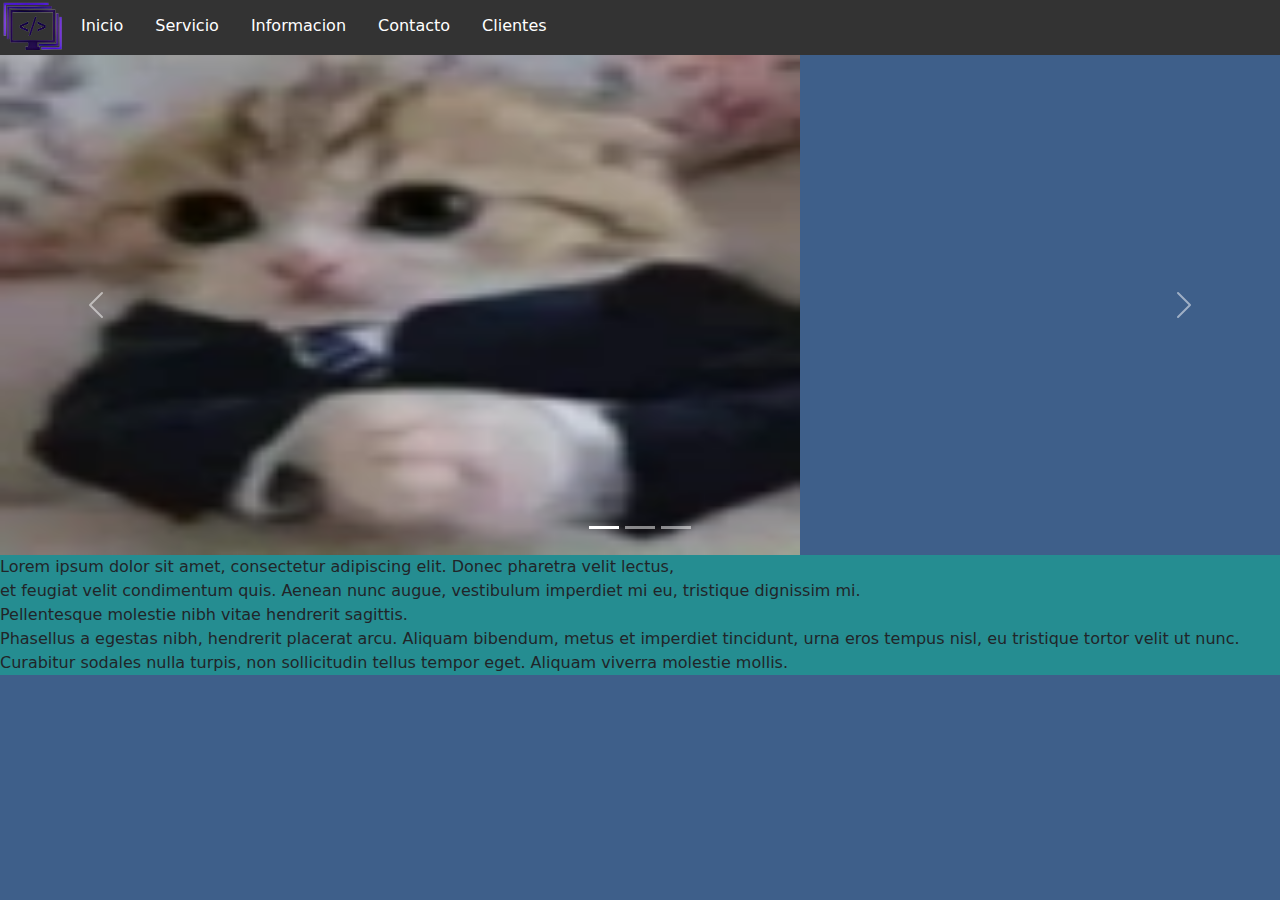
==== index.html @ 8923b5c7 "Se agregan botones para comprar en servicios con errores al mostrar los tiers correctamente" ====
<!-- -->
<!--
Vistas: index, servicio, contacto, explicacion de tiers, experiencias
 -->
 <!doctype html>
 <html lang="en">
   <head>
     <meta charset="utf-8">
     <meta name="viewport" content="width=device-width, initial-scale=1">
     <title>Rum - Remote Update Manager</title>
     <link href="https://cdn.jsdelivr.net/npm/bootstrap@5.3.3/dist/css/bootstrap.min.css" rel="stylesheet" integrity="sha384-QWTKZyjpPEjISv5WaRU9OFeRpok6YctnYmDr5pNlyT2bRjXh0JMhjY6hW+ALEwIH" crossorigin="anonymous">
     <link rel="stylesheet" href="main.css">
   </head>
   <body>
    <!--Creacion de NavBar -->
     <ul>
      <li><img src="/Imagenes/Logo.png" class="logo"></li>
      <li><a href="index.html">Inicio</a></li>
      <li><a href="servicio.html">Servicio</a></li>
      <li><a href="explicacion.html">Informacion</a></li>
      <li><a href="contacto.html">Contacto</a></li>
      <li><a href="#experiencia">Clientes</a></li>
    </ul>
    <!--Imagen de fondo <div class="bg"></div> -->
    
    <!--Carrusel de Tiers -->
    <div id="carouselExampleIndicators" class="carousel slide">
      <div class="carousel-indicators">
        <button type="button" data-bs-target="#carouselExampleIndicators" data-bs-slide-to="0" class="active" aria-current="true" aria-label="Slide 1"></button>
        <button type="button" data-bs-target="#carouselExampleIndicators" data-bs-slide-to="1" aria-label="Slide 2"></button>
        <button type="button" data-bs-target="#carouselExampleIndicators" data-bs-slide-to="2" aria-label="Slide 3"></button>
      </div>
      <div class="carousel-inner">
        <div class="carousel-item active">
          <img src="/Imagenes/Baseg.webp"    class="slide1">
        </div>
        <div class="carousel-item">
          <img src="/Imagenes/Homi.webp"     class="slide2">
        </div>
        <div class="carousel-item">
          <img src="/Imagenes/Sussolini.jpg" class="slide3">
        </div>
      </div>
      <button class="carousel-control-prev" type="button" data-bs-target="#carouselExampleIndicators" data-bs-slide="prev">
        <span class="carousel-control-prev-icon" aria-hidden="true"></span>
        <span class="visually-hidden">Previous</span>
      </button>
      <button class="carousel-control-next" type="button" data-bs-target="#carouselExampleIndicators" data-bs-slide="next">
        <span class="carousel-control-next-icon" aria-hidden="true"></span>
        <span class="visually-hidden">Next</span>
      </button>
    </div>
     <script src="https://cdn.jsdelivr.net/npm/bootstrap@5.3.3/dist/js/bootstrap.bundle.min.js" integrity="sha384-YvpcrYf0tY3lHB60NNkmXc5s9fDVZLESaAA55NDzOxhy9GkcIdslK1eN7N6jIeHz" crossorigin="anonymous"></script>
   </body>
   <footer>
    <p>
      Lorem ipsum dolor sit amet, consectetur adipiscing elit. Donec pharetra velit lectus, <br> 
      et feugiat velit condimentum quis.
      Aenean nunc augue, vestibulum imperdiet mi eu, 
      tristique dignissim mi. <br>
      Pellentesque molestie nibh 
      vitae hendrerit sagittis. <br>
      Phasellus a egestas nibh, 
      hendrerit placerat arcu. 
      Aliquam bibendum, 
      metus et imperdiet tincidunt, urna eros tempus nisl, 
      eu tristique tortor velit ut nunc. <br>
      Curabitur sodales nulla turpis, 
      non sollicitudin tellus tempor eget. 
      Aliquam viverra molestie mollis.
    </p>
   </footer>
 </html>
---- main.css ----
body{
  background-color: #3e5f8a;
}

/*Creacion de navBar*/
ul {
    list-style-type: none;
    margin: 0;
    padding: 0;
    overflow: hidden;
    background-color: #333;
  }
  
  li {
    float: left;
  }
  
  li a {
    display: block;
    color: white;
    text-align: center;
    padding: 14px 16px;
    text-decoration: none;
  }
/*Logo de navBar*/
.logo{
  width: 65px;
  height: 55px;
}
/*Tamaño de imagenes de carrusel*/
.slide1, .slide2, .slide3{
  width: 800px;
  height: 500px;
}

footer{
  background-color: rgb(37, 141, 145);
}
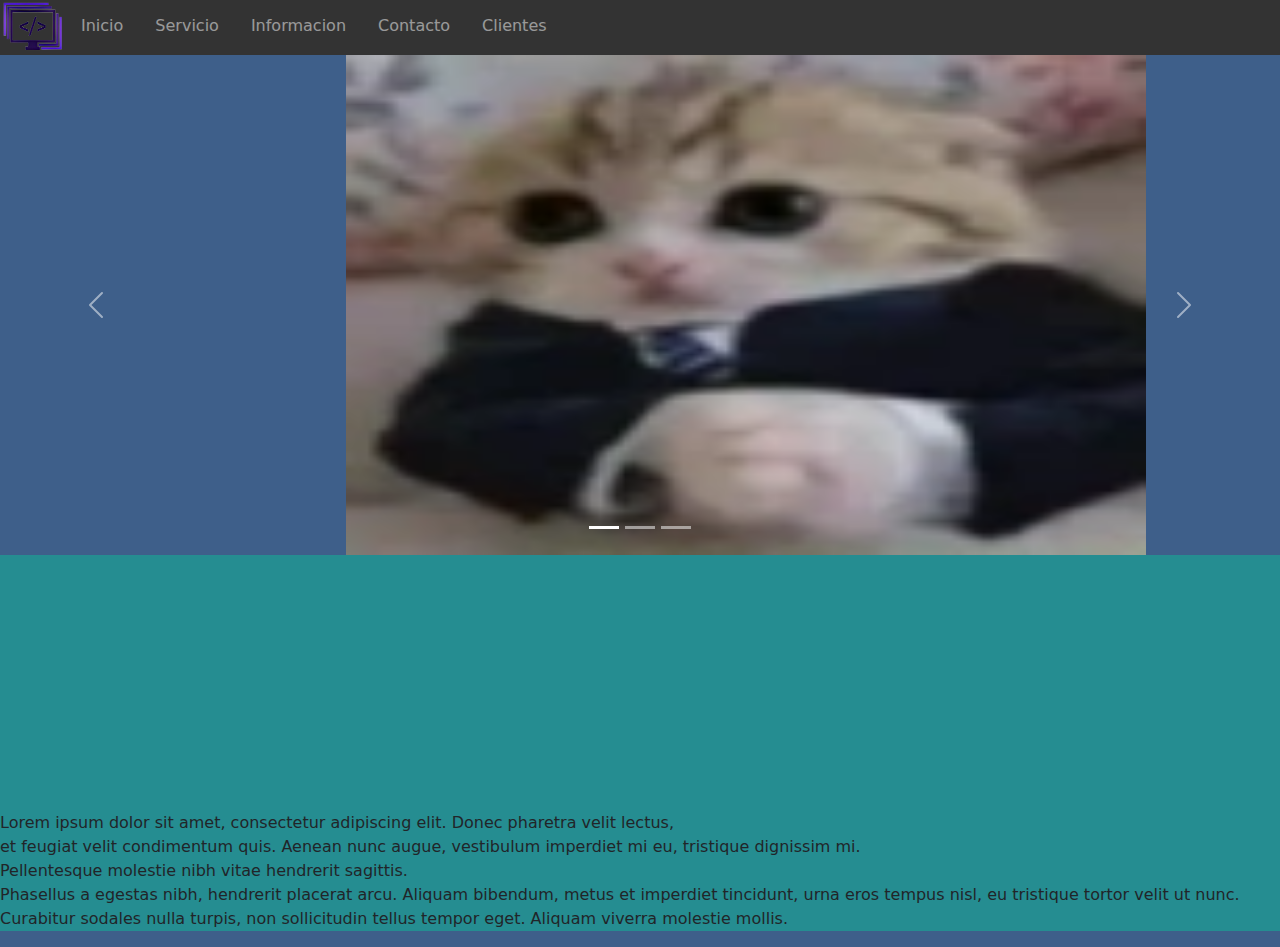
==== commit 77f4e766: "Creacion de hover, imagenes de carrusel centradas y comentarios para el codigo" ====
--- a/index.html
+++ b/index.html
@@ -1,6 +1,6 @@
 <!-- -->
 <!--
-Vistas: index, servicio, contacto, explicacion de tiers, experiencias
+Vistas: index, servicio, contacto, explicacion de tiers, experiencias, (si se les ocurre alguna mejor avisen en el grupo y la cambiamos)
  -->
  <!doctype html>
  <html lang="en">
@@ -21,7 +21,6 @@
       <li><a href="contacto.html">Contacto</a></li>
       <li><a href="#experiencia">Clientes</a></li>
     </ul>
-    <!--Imagen de fondo <div class="bg"></div> -->
     
     <!--Carrusel de Tiers -->
     <div id="carouselExampleIndicators" class="carousel slide">
@@ -31,20 +30,25 @@
         <button type="button" data-bs-target="#carouselExampleIndicators" data-bs-slide-to="2" aria-label="Slide 3"></button>
       </div>
       <div class="carousel-inner">
+        <!--Imagen 1 -->
         <div class="carousel-item active">
           <img src="/Imagenes/Baseg.webp"    class="slide1">
         </div>
+        <!--Imagen 2 -->
         <div class="carousel-item">
           <img src="/Imagenes/Homi.webp"     class="slide2">
         </div>
+        <!--Imagen 3 -->
         <div class="carousel-item">
           <img src="/Imagenes/Sussolini.jpg" class="slide3">
         </div>
       </div>
+        <!--Boton izquierdo del carrusel -->
       <button class="carousel-control-prev" type="button" data-bs-target="#carouselExampleIndicators" data-bs-slide="prev">
         <span class="carousel-control-prev-icon" aria-hidden="true"></span>
         <span class="visually-hidden">Previous</span>
       </button>
+        <!--Boton derecho del carrusel -->
       <button class="carousel-control-next" type="button" data-bs-target="#carouselExampleIndicators" data-bs-slide="next">
         <span class="carousel-control-next-icon" aria-hidden="true"></span>
         <span class="visually-hidden">Next</span>
@@ -52,6 +56,8 @@
     </div>
      <script src="https://cdn.jsdelivr.net/npm/bootstrap@5.3.3/dist/js/bootstrap.bundle.min.js" integrity="sha384-YvpcrYf0tY3lHB60NNkmXc5s9fDVZLESaAA55NDzOxhy9GkcIdslK1eN7N6jIeHz" crossorigin="anonymous"></script>
    </body>
+   <!--El footer no esta del todo bien, tiene que estar pegado abajo de la pag
+       y quedo como extraño, por si lo pueden arreglar -->
    <footer>
     <p>
       Lorem ipsum dolor sit amet, consectetur adipiscing elit. Donec pharetra velit lectus, <br> 
--- a/main.css
+++ b/main.css
@@ -3,7 +3,7 @@
 }
 
 /*Creacion de navBar*/
-ul {
+ul{
     list-style-type: none;
     margin: 0;
     padding: 0;
@@ -22,6 +22,13 @@
     padding: 14px 16px;
     text-decoration: none;
   }
+/*Hover para el navBar */
+ul, li, li a{
+  opacity: 0.5;
+}
+ul, li, li a:hover{
+  opacity: 1.0;
+}
 /*Logo de navBar*/
 .logo{
   width: 65px;
@@ -35,5 +42,15 @@
 
 footer{
   background-color: rgb(37, 141, 145);
+  padding-top: 20%;
+  
 }
-
+/*no se como quedara mejor, si el carrusel centrado o
+ la imagen estirada por toda la pantalla, si pueden prueben a estirarla con
+ otras imagenes que sean para el trabajo*/
+ 
+/*Imagen centrada del carrusel */
+.carousel-inner{
+  padding-left: 27%;
+}
+/*Flechas de carrusel centradas*/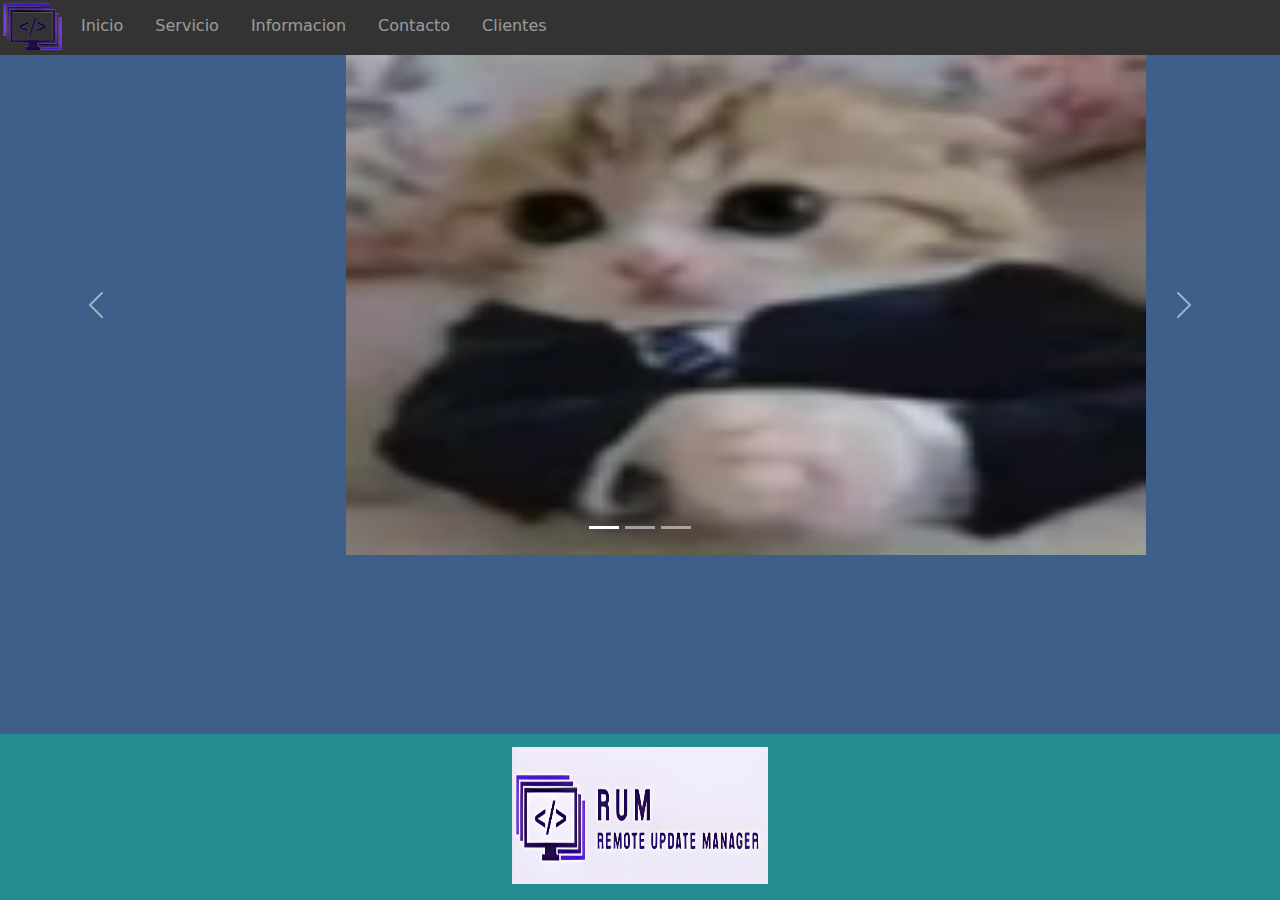
==== commit d511ce78: "Se cambia footer de todas las vistas" ====
--- a/index.html
+++ b/index.html
@@ -60,20 +60,7 @@
        y quedo como extraño, por si lo pueden arreglar -->
    <footer>
     <p>
-      Lorem ipsum dolor sit amet, consectetur adipiscing elit. Donec pharetra velit lectus, <br> 
-      et feugiat velit condimentum quis.
-      Aenean nunc augue, vestibulum imperdiet mi eu, 
-      tristique dignissim mi. <br>
-      Pellentesque molestie nibh 
-      vitae hendrerit sagittis. <br>
-      Phasellus a egestas nibh, 
-      hendrerit placerat arcu. 
-      Aliquam bibendum, 
-      metus et imperdiet tincidunt, urna eros tempus nisl, 
-      eu tristique tortor velit ut nunc. <br>
-      Curabitur sodales nulla turpis, 
-      non sollicitudin tellus tempor eget. 
-      Aliquam viverra molestie mollis.
+      <img src="/Imagenes/LogoCompleto.png" class=LogoCompleto alt="">
     </p>
    </footer>
  </html>--- a/main.css
+++ b/main.css
@@ -1,7 +1,17 @@
+html, body {
+  height: 100%;
+}
+
 body{
+  display: flex;
+  flex-direction: column;
+  min-height: 100%;
   background-color: #3e5f8a;
 }
-
+footer{
+  background-color: rgb(37, 141, 145);
+  margin-top: auto;
+}
 /*Creacion de navBar*/
 ul{
     list-style-type: none;
@@ -34,17 +44,20 @@
   width: 65px;
   height: 55px;
 }
+.LogoCompleto{
+  display: block;
+  margin-left: auto;
+  margin-right: auto;
+  height: 150px;
+  width: 20%;
+  padding-top: 1%;
+}
 /*Tamaño de imagenes de carrusel*/
 .slide1, .slide2, .slide3{
-  width: 800px;
-  height: 500px;
+    width: 800px;
+    height: 500px;
 }
 
-footer{
-  background-color: rgb(37, 141, 145);
-  padding-top: 20%;
-  
-}
 /*no se como quedara mejor, si el carrusel centrado o
  la imagen estirada por toda la pantalla, si pueden prueben a estirarla con
  otras imagenes que sean para el trabajo*/
@@ -53,4 +66,4 @@
 .carousel-inner{
   padding-left: 27%;
 }
-/*Flechas de carrusel centradas*/+/*Flechas de carrusel centradas*/
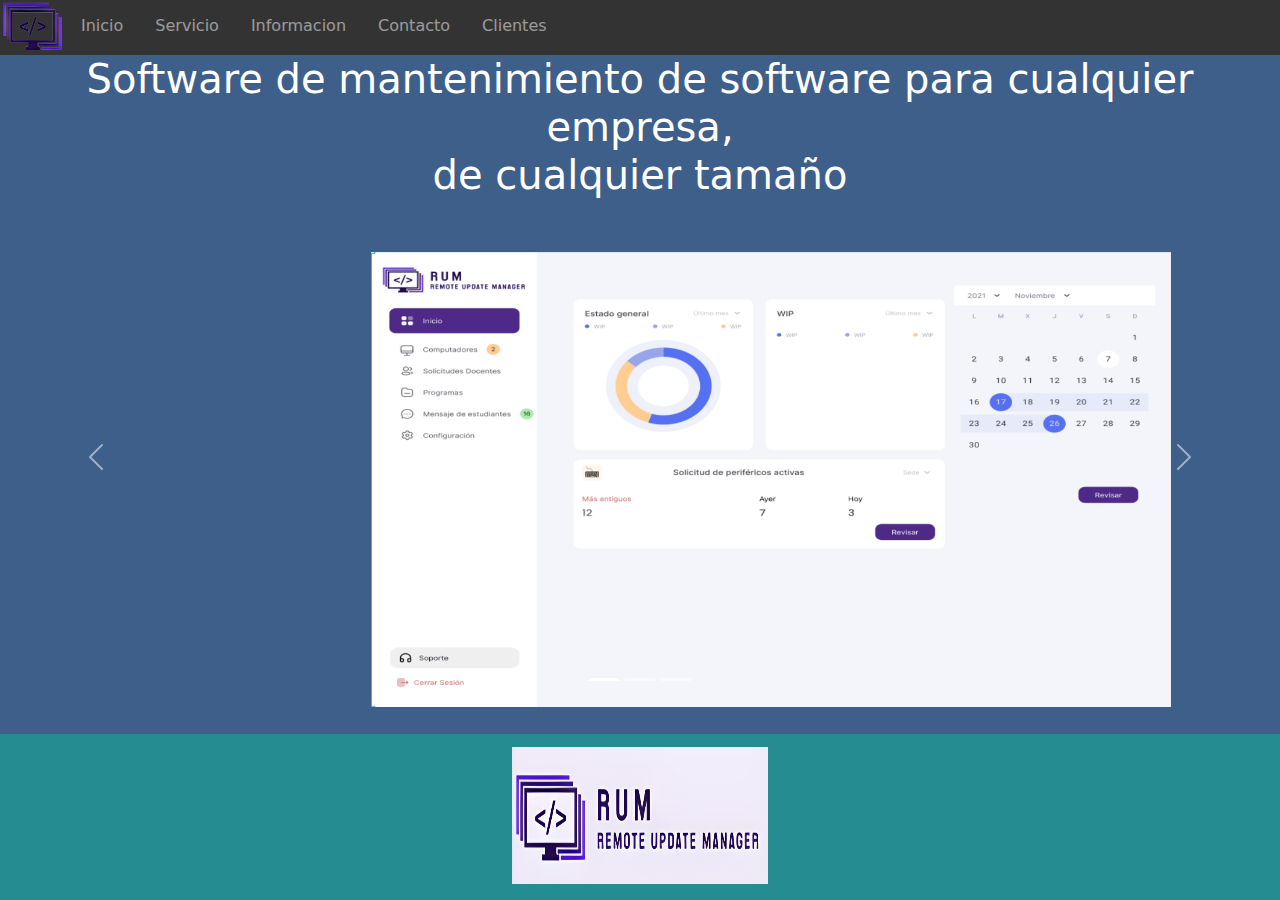
==== commit bb710e03: "Se cambian imagenes de carrusel, se centra el carrusel y se agrega eslogan" ====
--- a/index.html
+++ b/index.html
@@ -19,9 +19,10 @@
       <li><a href="servicio.html">Servicio</a></li>
       <li><a href="explicacion.html">Informacion</a></li>
       <li><a href="contacto.html">Contacto</a></li>
-      <li><a href="#experiencia">Clientes</a></li>
+      <li><a href="clientes.html">Clientes</a></li>
     </ul>
-    
+    <h1><center>Software de mantenimiento de software para cualquier empresa, <br>
+      de cualquier tamaño</center></h1>
     <!--Carrusel de Tiers -->
     <div id="carouselExampleIndicators" class="carousel slide">
       <div class="carousel-indicators">
@@ -32,15 +33,15 @@
       <div class="carousel-inner">
         <!--Imagen 1 -->
         <div class="carousel-item active">
-          <img src="/Imagenes/Baseg.webp"    class="slide1">
+          <img src="/Imagenes/Carrusel1.png"    class="slide1">
         </div>
         <!--Imagen 2 -->
         <div class="carousel-item">
-          <img src="/Imagenes/Homi.webp"     class="slide2">
+          <img src="/Imagenes/Carrusel2.png"     class="slide2">
         </div>
         <!--Imagen 3 -->
         <div class="carousel-item">
-          <img src="/Imagenes/Sussolini.jpg" class="slide3">
+          <img src="/Imagenes/Carrusel3.png" class="slide3">
         </div>
       </div>
         <!--Boton izquierdo del carrusel -->
--- a/main.css
+++ b/main.css
@@ -7,6 +7,9 @@
   flex-direction: column;
   min-height: 100%;
   background-color: #3e5f8a;
+}
+body h1{
+  color: white;
 }
 footer{
   background-color: rgb(37, 141, 145);
@@ -54,6 +57,7 @@
 }
 /*Tamaño de imagenes de carrusel*/
 .slide1, .slide2, .slide3{
+    padding-top: 5%;
     width: 800px;
     height: 500px;
 }
@@ -64,6 +68,6 @@
  
 /*Imagen centrada del carrusel */
 .carousel-inner{
-  padding-left: 27%;
+  padding-left: 29%;
 }
 /*Flechas de carrusel centradas*/
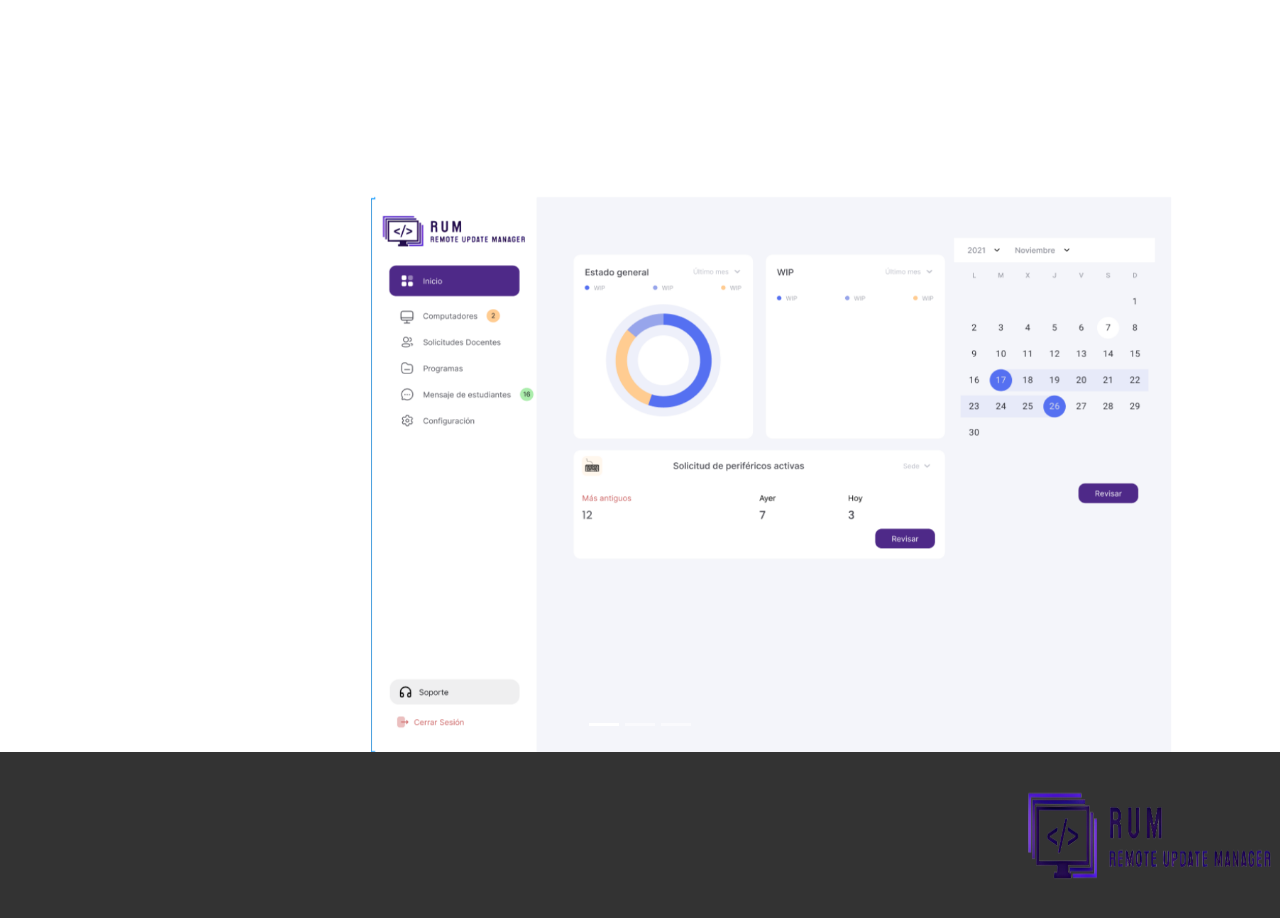
==== commit 53d0c477: "Cambio de fotos y personalizacion en pantallas" ====
--- a/index.html
+++ b/index.html
@@ -33,7 +33,7 @@
       <div class="carousel-inner">
         <!--Imagen 1 -->
         <div class="carousel-item active">
-          <img src="/Imagenes/Carrusel1.png"    class="slide1">
+          <img src="/Imagenes/Carrusel1.png"    class="slide1" >
         </div>
         <!--Imagen 2 -->
         <div class="carousel-item">
@@ -61,7 +61,7 @@
        y quedo como extraño, por si lo pueden arreglar -->
    <footer>
     <p>
-      <img src="/Imagenes/LogoCompleto.png" class=LogoCompleto alt="">
+      <img src="/Imagenes/logobg.png" class=LogoCompleto alt="">
     </p>
    </footer>
  </html>--- a/main.css
+++ b/main.css
@@ -6,13 +6,17 @@
   display: flex;
   flex-direction: column;
   min-height: 100%;
-  background-color: #3e5f8a;
+  background-image: url("https://img.freepik.com/foto-gratis/efecto-movimiento-burbujas-pintura-acrilica_23-2148315517.jpg?t=st=1712879599~exp=1712883199~hmac=60a9c7f687baee97669f6d935d0a79c7968b5ffecb2492bbab6339d4f5291eba&w=1380") ;
+    background-attachment: fixed;
+    background-size: cover;
+    color: white;
+    font-family: system-ui, -apple-system, BlinkMacSystemFont, 'Segoe UI', Roboto, Oxygen, Ubuntu, Cantarell, 'Open Sans', 'Helvetica Neue', sans-serif;
 }
 body h1{
   color: white;
 }
 footer{
-  background-color: rgb(37, 141, 145);
+  background-color: #333;
   margin-top: auto;
 }
 /*Creacion de navBar*/
@@ -50,7 +54,7 @@
 .LogoCompleto{
   display: block;
   margin-left: auto;
-  margin-right: auto;
+  margin-right: none;
   height: 150px;
   width: 20%;
   padding-top: 1%;
@@ -59,7 +63,8 @@
 .slide1, .slide2, .slide3{
     padding-top: 5%;
     width: 800px;
-    height: 500px;
+    height: 600px;
+
 }
 
 /*no se como quedara mejor, si el carrusel centrado o
